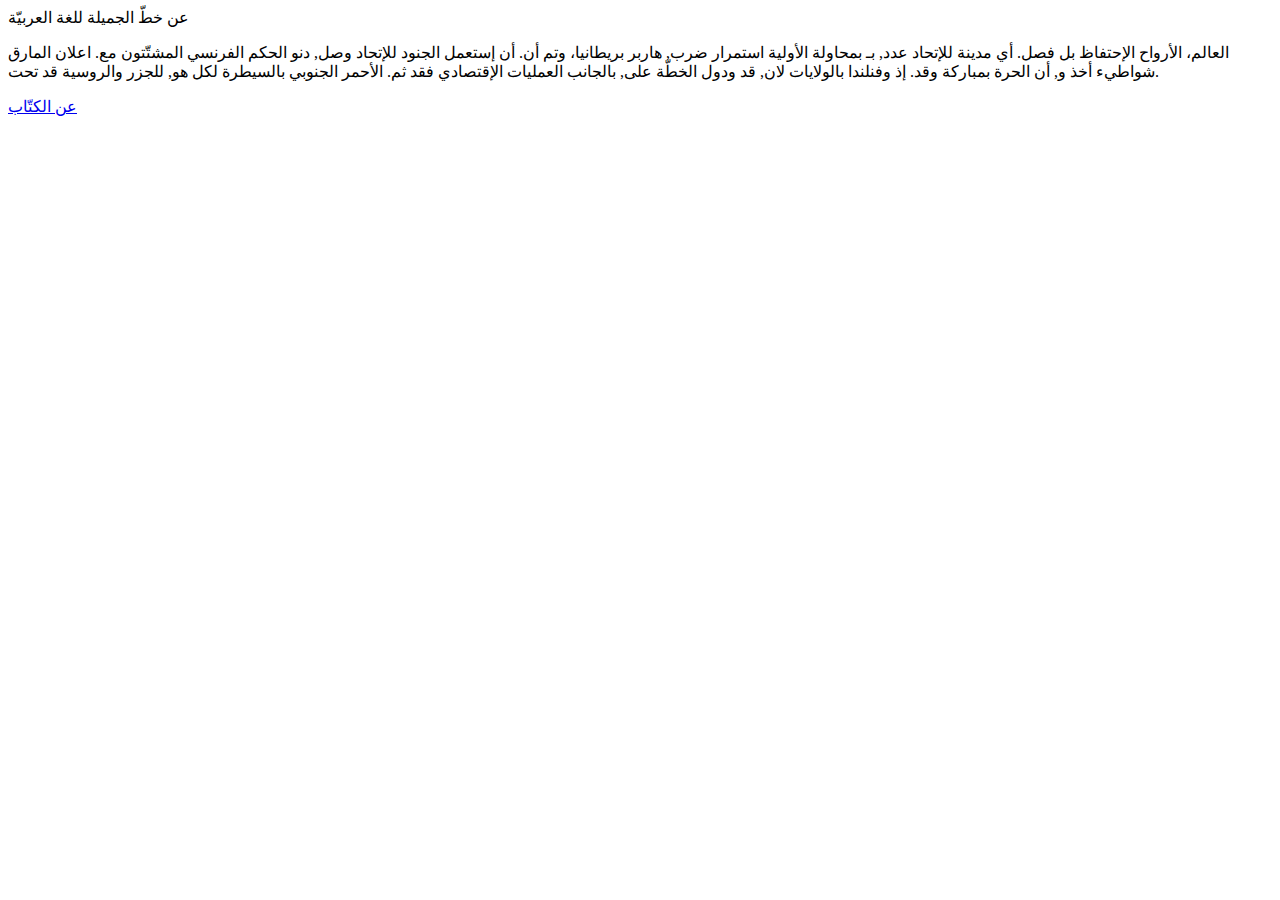
==== index.html @ 12cd4378 "Changed page divs to links, added bio button" ====
<!DOCTYPE html>

<!--بسم الله الرحمان الرحيم-->

<html>
    <head>
        <link href="https://fonts.googleapis.com/css2?family=Katibeh&display=swap" rel="stylesheet">
        <link href="https://fonts.googleapis.com/css2?family=Mirza:wght@700&display=swap" rel="stylesheet">
        <link href="https://fonts.googleapis.com/css2?family=Lateef&display=swap" rel="stylesheet">
        <link rel="stylesheet" href="./resources/reset.css">
        <link rel="stylesheet" href="./resources/styles.css">
        <title>Title text</title>
    </head>

    <body>
        <header>
            <span id="site-title">عن خطّ الجميلة للغة العربيّة</span>
        </header>

        <div id="summary">
            <p>العالم، الأرواح الإحتفاظ بل فصل. أي مدينة للإتحاد عدد, بـ بمحاولة الأولية استمرار ضرب, هاربر بريطانيا، وتم أن. أن إستعمل الجنود للإتحاد وصل, دنو الحكم الفرنسي المشتّتون مع. اعلان المارق شواطيء أخذ و, أن الحرة بمباركة وقد. إذ وفنلندا بالولايات لان, قد ودول الخطّة على, بالجانب العمليات الإقتصادي فقد ثم. الأحمر الجنوبي بالسيطرة لكل هو, للجزر والروسية قد تحت.
            </p>
        </div>

        <div id="table-of-contents">
            <div id="link-container">
                <a class="link" href="./pages/articleC.html"></a>
                <a class="link" href="pages/articleB.html"></a>
                <a class="link" href="pages/articleA.html"></a>
            </div>
            <a id="bio-button" href="pages/bios.html">عن الكتّاب</a>
        </div>
    </body>
</html>
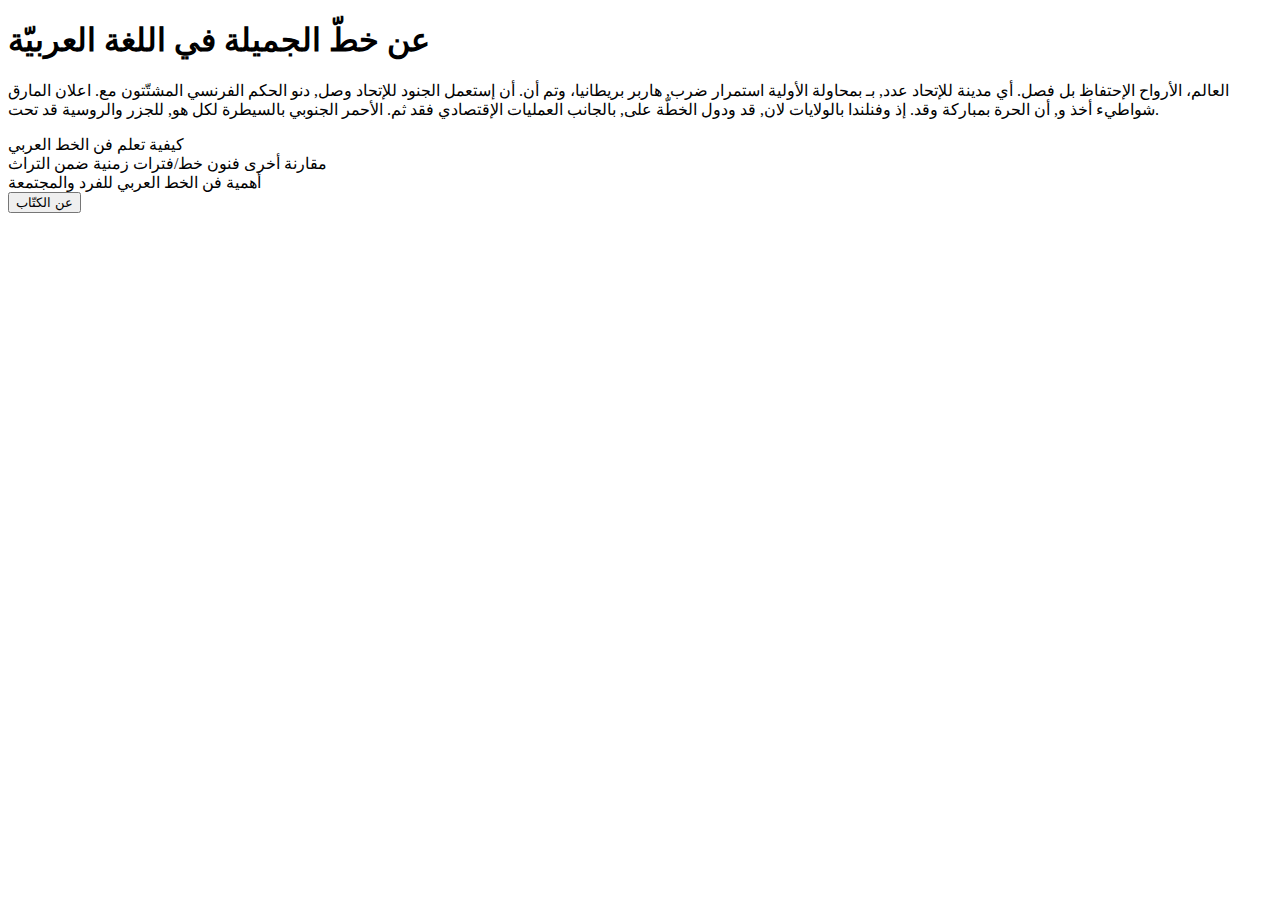
==== commit db7147a9: "Changed css file location" ====
--- a/index.html
+++ b/index.html
@@ -7,28 +7,36 @@
         <link href="https://fonts.googleapis.com/css2?family=Katibeh&display=swap" rel="stylesheet">
         <link href="https://fonts.googleapis.com/css2?family=Mirza:wght@700&display=swap" rel="stylesheet">
         <link href="https://fonts.googleapis.com/css2?family=Lateef&display=swap" rel="stylesheet">
-        <link rel="stylesheet" href="./resources/reset.css">
-        <link rel="stylesheet" href="./resources/styles.css">
-        <title>Title text</title>
+        <link rel="stylesheet" type="text/css" href="./resources/css/reset.css">
+        <link rel="stylesheet" type="text/css" href="./resources/css/styles.css">
+        <title>الصفحة الرئيسية | عن خطّ الجميلة في اللغة العربيّة</title>
     </head>
 
     <body>
         <header>
-            <span id="site-title">عن خطّ الجميلة للغة العربيّة</span>
+            <h1 id="site-title">عن خطّ الجميلة في اللغة العربيّة</h1>
         </header>
 
-        <div id="summary">
+        <article id="summary">
             <p>العالم، الأرواح الإحتفاظ بل فصل. أي مدينة للإتحاد عدد, بـ بمحاولة الأولية استمرار ضرب, هاربر بريطانيا، وتم أن. أن إستعمل الجنود للإتحاد وصل, دنو الحكم الفرنسي المشتّتون مع. اعلان المارق شواطيء أخذ و, أن الحرة بمباركة وقد. إذ وفنلندا بالولايات لان, قد ودول الخطّة على, بالجانب العمليات الإقتصادي فقد ثم. الأحمر الجنوبي بالسيطرة لكل هو, للجزر والروسية قد تحت.
             </p>
-        </div>
+        </article>
 
-        <div id="table-of-contents">
+        <section id="table-of-contents">
             <div id="link-container">
-                <a class="link" href="./pages/articleC.html"></a>
-                <a class="link" href="pages/articleB.html"></a>
-                <a class="link" href="pages/articleA.html"></a>
+                <div class="link" onclick="document.location='./pages/emaad-article.html'">
+                    <span class="link-desc">كيفية تعلم فن الخط العربي</span>
+                </div>
+                <div class="link" onclick="document.location='./pages/sahal+muhtasim-article.html'">
+                    <span class="link-desc">مقارنة أخرى فنون خط/فترات زمنية ضمن التراث</span>
+                </div>
+                <div class="link" onclick="document.location='./pages/nabil-article.html'">
+                    <span class="link-desc">أهمية فن الخط العربي للفرد والمجتمعة</span>
+                </div>
             </div>
-            <a id="bio-button" href="pages/bios.html">عن الكتّاب</a>
-        </div>
+            <button onclick="document.location='./pages/bios.html'">عن الكتّاب</button>
+        </section>
+
+        <footer></footer>
     </body>
 </html>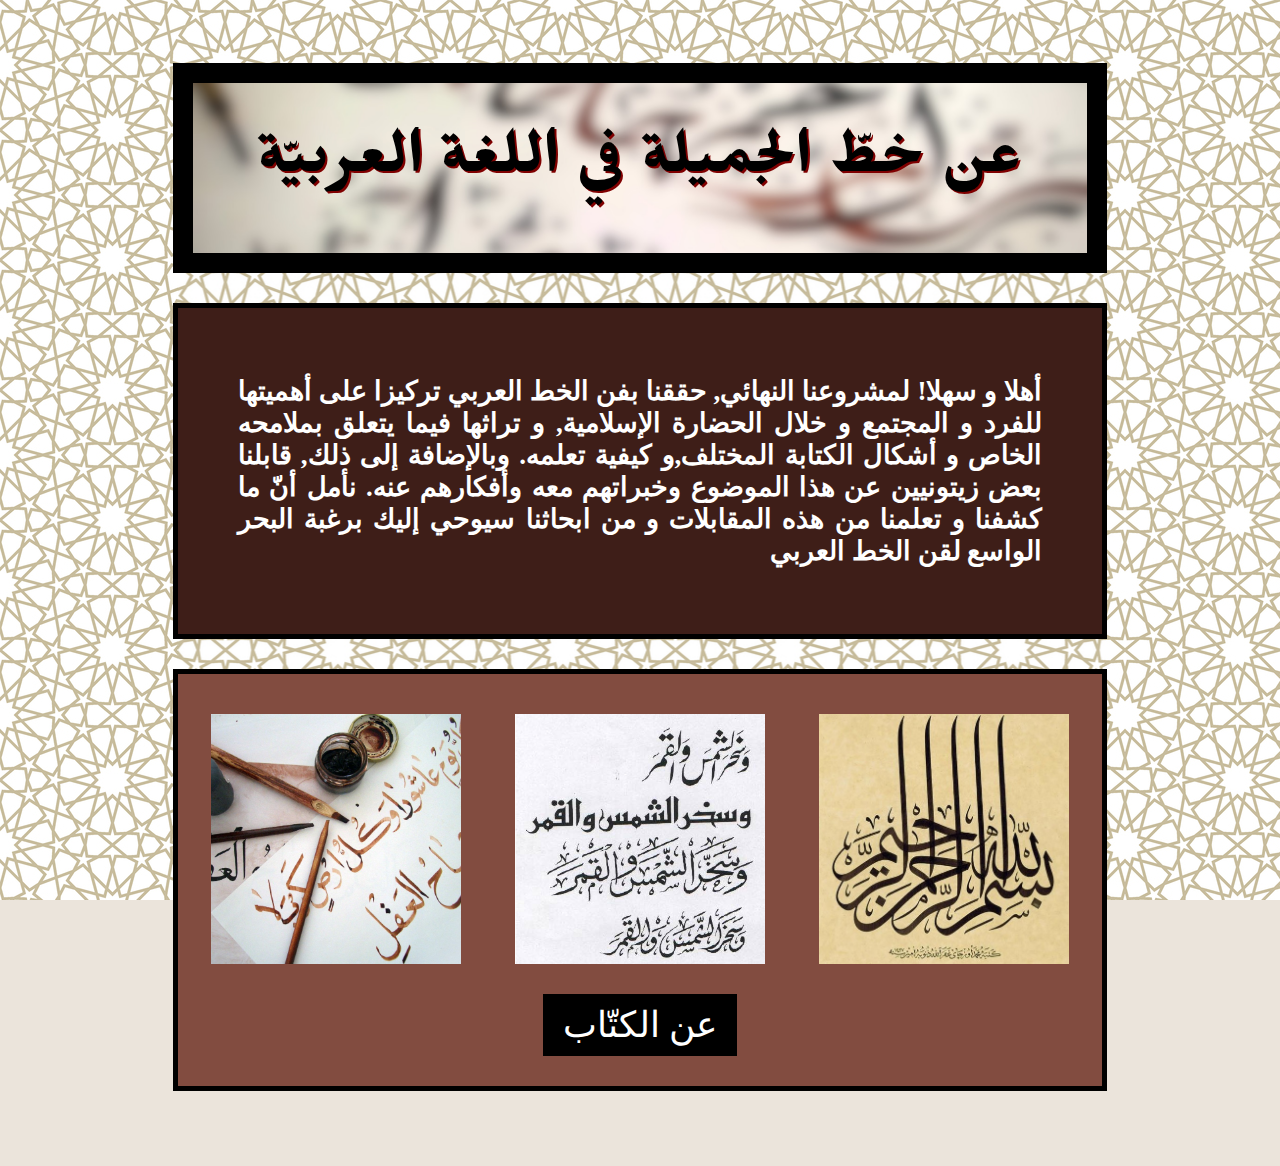
==== commit 69b81ec9: "Corrections to text" ====
--- a/index.html
+++ b/index.html
@@ -2,41 +2,48 @@
 
 <!--بسم الله الرحمان الرحيم-->
 
-<html>
-    <head>
-        <link href="https://fonts.googleapis.com/css2?family=Katibeh&display=swap" rel="stylesheet">
-        <link href="https://fonts.googleapis.com/css2?family=Mirza:wght@700&display=swap" rel="stylesheet">
-        <link href="https://fonts.googleapis.com/css2?family=Lateef&display=swap" rel="stylesheet">
-        <link rel="stylesheet" type="text/css" href="./resources/css/reset.css">
-        <link rel="stylesheet" type="text/css" href="./resources/css/styles.css">
-        <title>الصفحة الرئيسية | عن خطّ الجميلة في اللغة العربيّة</title>
-    </head>
+<html lang="ar">
 
-    <body>
-        <header>
-            <h1 id="site-title">عن خطّ الجميلة في اللغة العربيّة</h1>
-        </header>
+<head>
+    <meta name="viewport" content="width=device-width, initial-scale=1.0">
+    <link href="https://fonts.googleapis.com/css2?family=Katibeh&display=swap" rel="stylesheet">
+    <link href="https://fonts.googleapis.com/css2?family=Mirza:wght@700&display=swap" rel="stylesheet">
+    <link href="https://fonts.googleapis.com/css2?family=Lateef&display=swap" rel="stylesheet">
+    <link rel="stylesheet" type="text/css" href="./resources/css/reset.css">
+    <link rel="stylesheet" type="text/css" href="./resources/css/styles.css">
+    <title>الصفحة الرئيسية | عن خطّ الجميلة في اللغة العربيّة</title>
+</head>
 
-        <article id="summary">
-            <p>العالم، الأرواح الإحتفاظ بل فصل. أي مدينة للإتحاد عدد, بـ بمحاولة الأولية استمرار ضرب, هاربر بريطانيا، وتم أن. أن إستعمل الجنود للإتحاد وصل, دنو الحكم الفرنسي المشتّتون مع. اعلان المارق شواطيء أخذ و, أن الحرة بمباركة وقد. إذ وفنلندا بالولايات لان, قد ودول الخطّة على, بالجانب العمليات الإقتصادي فقد ثم. الأحمر الجنوبي بالسيطرة لكل هو, للجزر والروسية قد تحت.
-            </p>
-        </article>
+<body>
+    <header>
+        <h1 id="site-title">عن خطّ الجميلة في اللغة العربيّة</h1>
+    </header>
 
-        <section id="table-of-contents">
-            <div id="link-container">
-                <div class="link" onclick="document.location='./pages/emaad-article.html'">
-                    <span class="link-desc">كيفية تعلم فن الخط العربي</span>
-                </div>
-                <div class="link" onclick="document.location='./pages/sahal+muhtasim-article.html'">
-                    <span class="link-desc">مقارنة أخرى فنون خط/فترات زمنية ضمن التراث</span>
-                </div>
-                <div class="link" onclick="document.location='./pages/nabil-article.html'">
-                    <span class="link-desc">أهمية فن الخط العربي للفرد والمجتمعة</span>
-                </div>
-            </div>
-            <button onclick="document.location='./pages/bios.html'">عن الكتّاب</button>
-        </section>
+    <article id="summary">
+        <p>
+            أهلا و سهلا! لمشروعنا النهائي, حققنا بفن الخط العربي تركيزا على أهميتها للفرد و المجتمع و خلال الحضارة
+            الإسلامية, و تراثها فيما يتعلق بملامحه الخاص و أشكال الكتابة المختلف,و كيفية تعلمه. وبالإضافة إلى ذلك,
+            قابلنا بعض زيتونيين عن هذا الموضوع وخبراتهم معه وأفكارهم عنه. نأمل أنّ ما كشفنا و
+            تعلمنا من هذه المقابلات و من ابحاثنا سيوحي إليك برغبة البحر الواسع لقن الخط العربي</p>
+    </article>
 
-        <footer></footer>
-    </body>
+    <section id="table-of-contents">
+        <div id="link-container">
+            <a href='./pages/emaad-article.html'>
+                <img src="resources/emaad-thumbnail.jpg">
+                <span class="link-desc">كيفية</span>
+            </a>
+            <a href='./pages/sahal+muhtasim-article.html'>
+                <img src="resources/muhtasim+sahal-thumbnail.png">
+                <span class="link-desc">التراث</span>
+            </a>
+            <a href='./pages/nabil-article.html'>
+                <img src="resources/nabil-thumbnail.jpg">
+                <span class="link-desc">أهمية</span>
+            </a>
+        </div>
+        <button onclick="document.location='./pages/bios.html'">عن الكتّاب</button>
+    </section>
+</body>
+
 </html>--- a/resources/css/styles.css
+++ b/resources/css/styles.css
@@ -0,0 +1,225 @@
+/*بسم الله الرحمان الرحيم*/
+
+/* UNIVERSAL STYLES */
+html, body {
+    width: 85%;
+    margin-left: 7.5%;
+    margin-right: 7.5%;
+    background-color: #ebe4db;
+
+    background-image: url(../margin-background);
+    background-attachment: fixed;
+    
+    font-size: 18px;
+    font-family:'Times New Roman', Times, serif;
+    color: white;
+}
+
+body {
+    position: relative;
+    top: 60px;
+}
+
+a {
+    text-decoration: none;
+}
+
+/*SCROLLBAR*/
+/*Firefox */
+* {
+    scrollbar-width: thin;
+    scrollbar-color: #ac5c45 #3e1e18;
+  }
+  
+/*Chrome, Edge, and Safari */
+*::-webkit-scrollbar {
+    width: 10px;
+  }
+  
+*::-webkit-scrollbar-track {
+    background: #3e1e18; 
+  }
+   
+*::-webkit-scrollbar-thumb {
+    background: #ac5c45; 
+  }
+
+
+header {
+    display: flex;
+    box-sizing: border-box;
+    height: 200px;
+    border: 15px solid black;
+
+    align-items: center;
+    justify-content: center;
+
+    /* Background image properties */
+    background-image: url(../title-background-blur.jpg);
+    background-repeat: no-repeat;
+    background-size: cover;
+    background-position: center;
+
+    color: black;
+    outline: 5px solid black;
+}
+
+/*MAIN PAGE*/
+#site-title {
+    width: auto;
+    height: auto;
+    padding: 10px 20px;
+
+    text-align: center;
+
+    font-weight: 700;
+    font-family: "Mirza";
+    font-size: 4rem;
+    text-shadow: 2px 2px maroon;
+
+    transition: 250ms linear;
+}
+
+#site-title:hover{
+    text-shadow: 4px 4px 4px maroon;
+
+}
+
+#summary {
+    display: flex;
+    padding: 40px 60px;
+    background-color: #3e1e18;
+
+    position: relative;
+    top: 40px;
+
+    align-items: center;
+    justify-content: center;
+
+    outline: 5px solid black;
+}
+
+#summary p {
+    text-align: justify;
+    direction:rtl;
+
+    color: white;
+    font-size: 1.5rem;
+    font-weight: bolder;
+}
+
+#table-of-contents {
+    background-color: #824c40;
+    padding: 20px 0;
+    margin-bottom: 220px;
+
+    position: relative;
+    top: 80px;
+
+    text-align: center;
+
+    outline: 5px solid black;
+}
+
+#link-container {
+    display: flex;
+
+    justify-content: space-evenly;
+    align-items: center;
+    flex-wrap: wrap;
+}
+
+#link-container a {
+    position: relative;
+    width: 250px;
+    height: 250px;
+    margin: 20px;
+    background-color: #3e1e18;
+
+    flex-shrink: 0;
+}
+
+#link-container img {
+    display: block;
+    width: 100%;
+}
+
+.link-desc {
+    position: absolute;
+    right: 0;
+    bottom: 0;
+    background: rgb(0, 0, 0);
+    background: rgba(0, 0, 0, 0.65); /* Black see-through */
+    color: #f1f1f1;
+    width: 210px;
+    transition: .5s ease;
+    opacity:0;
+    color: white;
+    font-size: 1.2rem;
+    font-weight: bold;
+    padding: 20px;
+    text-align: center;
+}
+
+a:hover .link-desc {
+    opacity: 1;
+}
+
+button {
+    display: block;
+    padding: 10px 20px;
+    margin: 10px auto;
+    background-color: black;
+    border: black;
+
+    text-align: center;
+    align-items: center;
+
+    color: white;
+    font-weight: 500;
+    font-size: 2rem;
+    font-family: 'Times New Roman', Times, serif;
+
+    cursor: pointer;
+    transition: 250ms linear;
+}
+
+button:hover{
+    background-color: white;
+    color: black;
+}
+
+
+
+/*RESPONSIVE STYLES*/
+@media screen and (max-width: 768px) {
+    html, body {
+        width: 100%;
+        margin: 0;
+    }
+
+    .link {
+        width: 200px;
+        height: 200px;
+        margin: 20px 10px;
+        background-color: #824c40;
+        flex-shrink: 0;
+    }
+}
+
+@media screen and (max-width: 480px) {
+    #link-container {
+        display: flex;
+        justify-content: space-evenly;
+        align-items: center;
+        flex-direction: column;
+    }
+
+    .link {
+        width: 400px;
+        height: 400px;
+        margin: 20px;
+        background-color: #824c40;
+        flex-shrink: 0;
+    }
+}